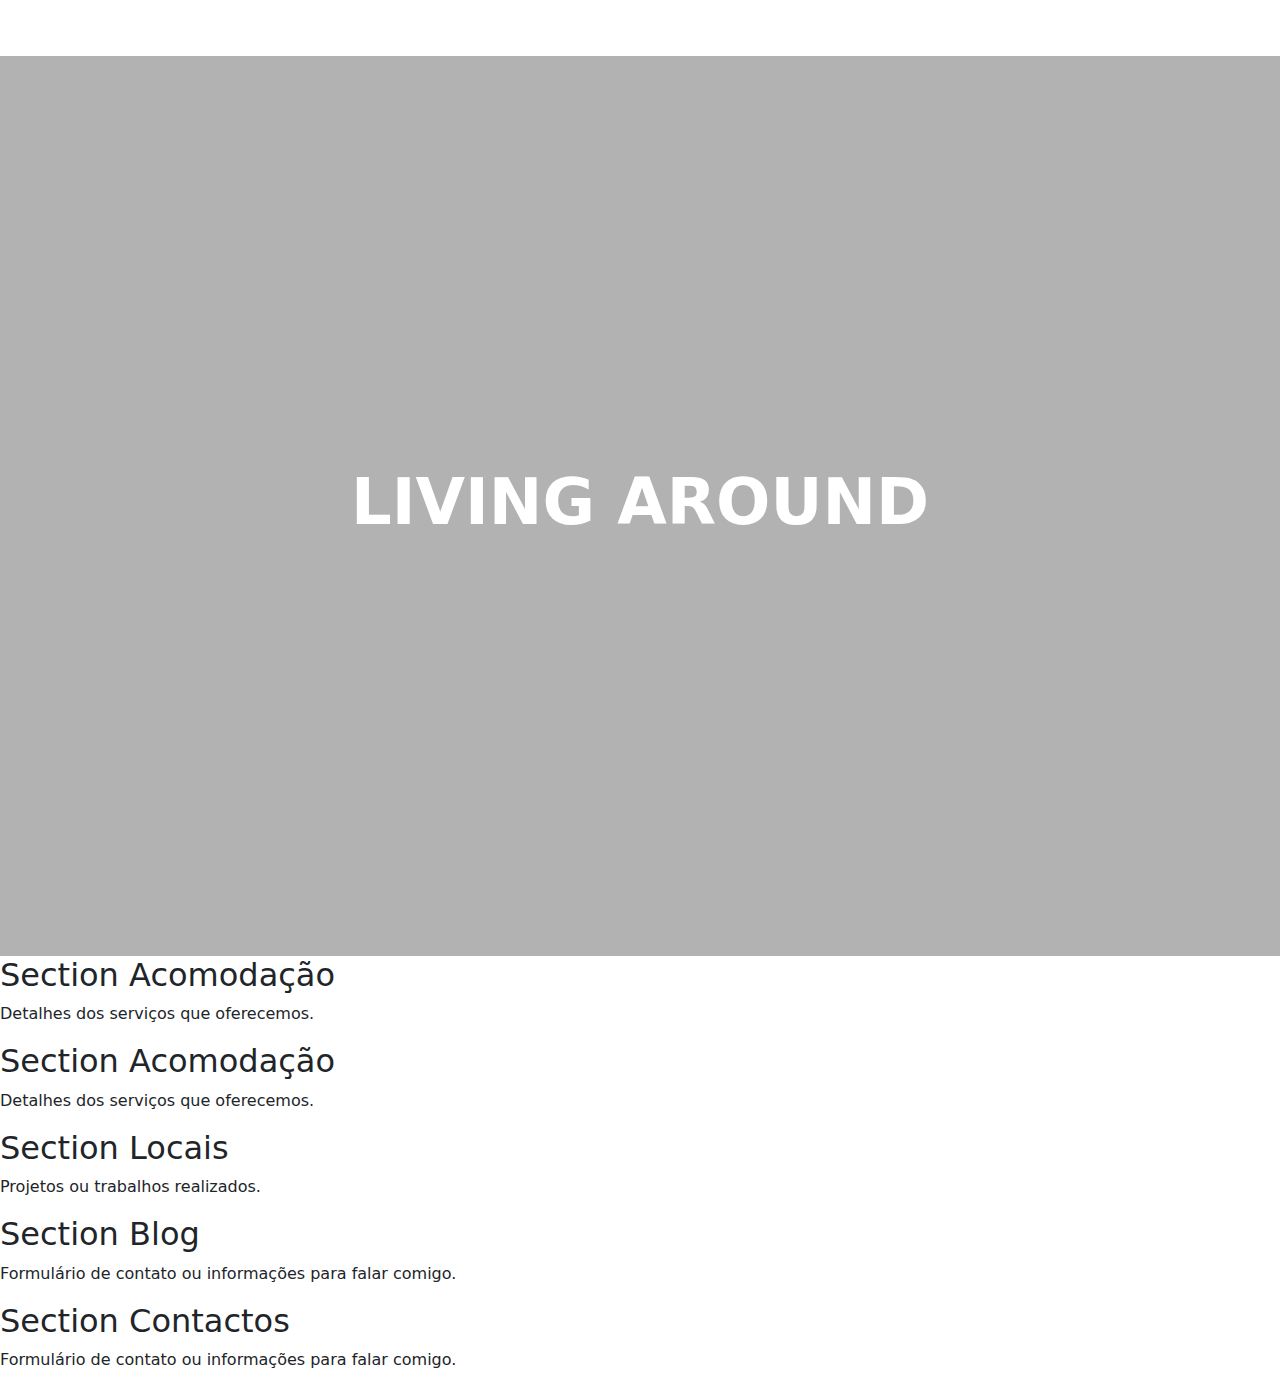
==== teste.html @ 1d88def4 "Projeto do Início" ====
<!DOCTYPE html>
<html lang="en">
<head>
    <meta charset="UTF-8">
    <meta name="viewport" content="width=device-width, initial-scale=1.0">
    <title>Living Around</title>

    <!-- Link Bootstrap -->
    <link href="https://cdn.jsdelivr.net/npm/bootstrap@5.3.0/dist/css/bootstrap.min.css" rel="stylesheet">

    <!-- Link CSS -->
    <link rel="stylesheet" href="teste.css">
    
    <!--Link Tipo de letra: Josefin Slab-->
    <link rel="preconnect" href="https://fonts.googleapis.com">
<link rel="preconnect" href="https://fonts.gstatic.com" crossorigin>
<link href="https://fonts.googleapis.com/css2?family=Josefin+Slab:ital,wght@0,100..700;1,100..700&family=Quicksand:wght@300..700&display=swap" rel="stylesheet">

<!--Link Tipo de Letra: Jura-->
<link rel="preconnect" href="https://fonts.googleapis.com">
<link rel="preconnect" href="https://fonts.gstatic.com" crossorigin>
<link href="https://fonts.googleapis.com/css2?family=Jura:wght@300..700&display=swap" rel="stylesheet">


</head>

<!--INÍCIO DO BODY C/ SCROLLSPY NA NAVBAR -->
<body data-bs-spy="scroll" data-bs-target="#navbarNav" data-bs-offset="70" tabindex="0"> 

<!-- NAVBAR -->
<nav class="navbar navbar-expand-lg navbar-dark bg-transparent"> 
    <div class="container-fluid">
        <a class="navbar-brand" href="#"></a> 
    
    <!-- mobile first - botão navbar em ecrãs pequenos -->
     <button class="navbar-toggler" type="button" data-bs-toggle="collapse" data-bs-target="#navbarNav">
        <span class="navbar-toggler-icon"></span>
    </button>

        <div class="collapse navbar-collapse" id="navbarNav">
            <ul class="navbar-nav ms-auto">
                <li class="nav-item acomodacao">
                    <a class="nav-link" href="#sectionAcomodacao">Acomodação</a>
                  </li>
                  <li class="nav-item locais">
                    <a class="nav-link" href="#sectionLocais">Locais</a>
                  </li>
                  <li class="nav-item blog">
                    <a class="nav-link" href="#sectionBlog">Blog</a>
                  </li>
                  <li class="nav-item contactos">
                    <a class="nav-link" href="#sectionContactos">Contactos</a>
                  </li>              
            </ul>
        </div>
    </div> 
</nav>

<!--SECÇÃO LIVING AROUND-->

<section class="sectionLiving">
    <div class="titulo_living">
        <h1>LIVING AROUND</h1>
    </div>
</section>

<!--SECÇÃO HERO -->
<section id="sectionHero">
    <h2>Section Acomodação</h2>
    <p>Detalhes dos serviços que oferecemos.</p>
</section>

<!--SECÇÃO ACOMODAÇÃO -->
<section id="sectionAcomodacao">
    <h2>Section Acomodação</h2>
    <p>Detalhes dos serviços que oferecemos.</p>
</section>

<!--SECÇÃO LOCAIS-->
<section id="sectionLocais">
    <h2>Section Locais</h2>
    <p>Projetos ou trabalhos realizados.</p>
</section>

<!--SECÇÃO BLOG-->
<section id="sectionBlog">
    <h2>Section Blog</h2>
    <p>Formulário de contato ou informações para falar comigo.</p>
</section>

<!--SECÇÃO CONTACTOS-->
<section id="sectionContactos">
    <h2>Section Contactos</h2>
    <p>Formulário de contato ou informações para falar comigo.</p>
</section>


  <!-- RODAPÉ -->
  <footer>
   
  </footer>









    <!-- Link Bootstrap via JS -->
    <script src="https://cdn.jsdelivr.net/npm/@popperjs/core@2.11.6/dist/umd/popper.min.js" integrity="sha384-oBqDVmMz4fnFO9gyb3R9QJcmwYpHsu23jjZ9zJXX5l0JHe3oD/9f/4z5W/Cp8tKk4" crossorigin="anonymous"></script>
    <script src="https://cdn.jsdelivr.net/npm/bootstrap@5.3.0-alpha1/dist/js/bootstrap.min.js" integrity="sha384-pzjw8f+ua7Kw1TIq0c1zBf8C21hWzR8g2p7Jq8wtlx6XJK4NleLgT89Xyz+Os1Dp" crossorigin="anonymous"></script>

</body>
</html>
---- teste.css ----
/*SECÇÃO LIVING AROUND*/


.sectionLiving {
    display: flex;
    justify-content: center;
    align-items: center;
    height: 100vh;
    background: url('caminho/para/a-imagem.jpg') no-repeat center center;
    background-size: cover;
    position: relative;
  }
  
  .sectionLiving::before {
    content: '';
    position: absolute;
    width: 100%;
    height: 100%;
    background: rgba(0, 0, 0, 0.3);
    z-index: 1;
  }
  
  .titulo_living {
    position: relative;
    z-index: 2;
    text-align: center;
  }
  
  .titulo_living h1 {
    color: white;
    font-size: 4rem;
    font-weight: bold;
  }
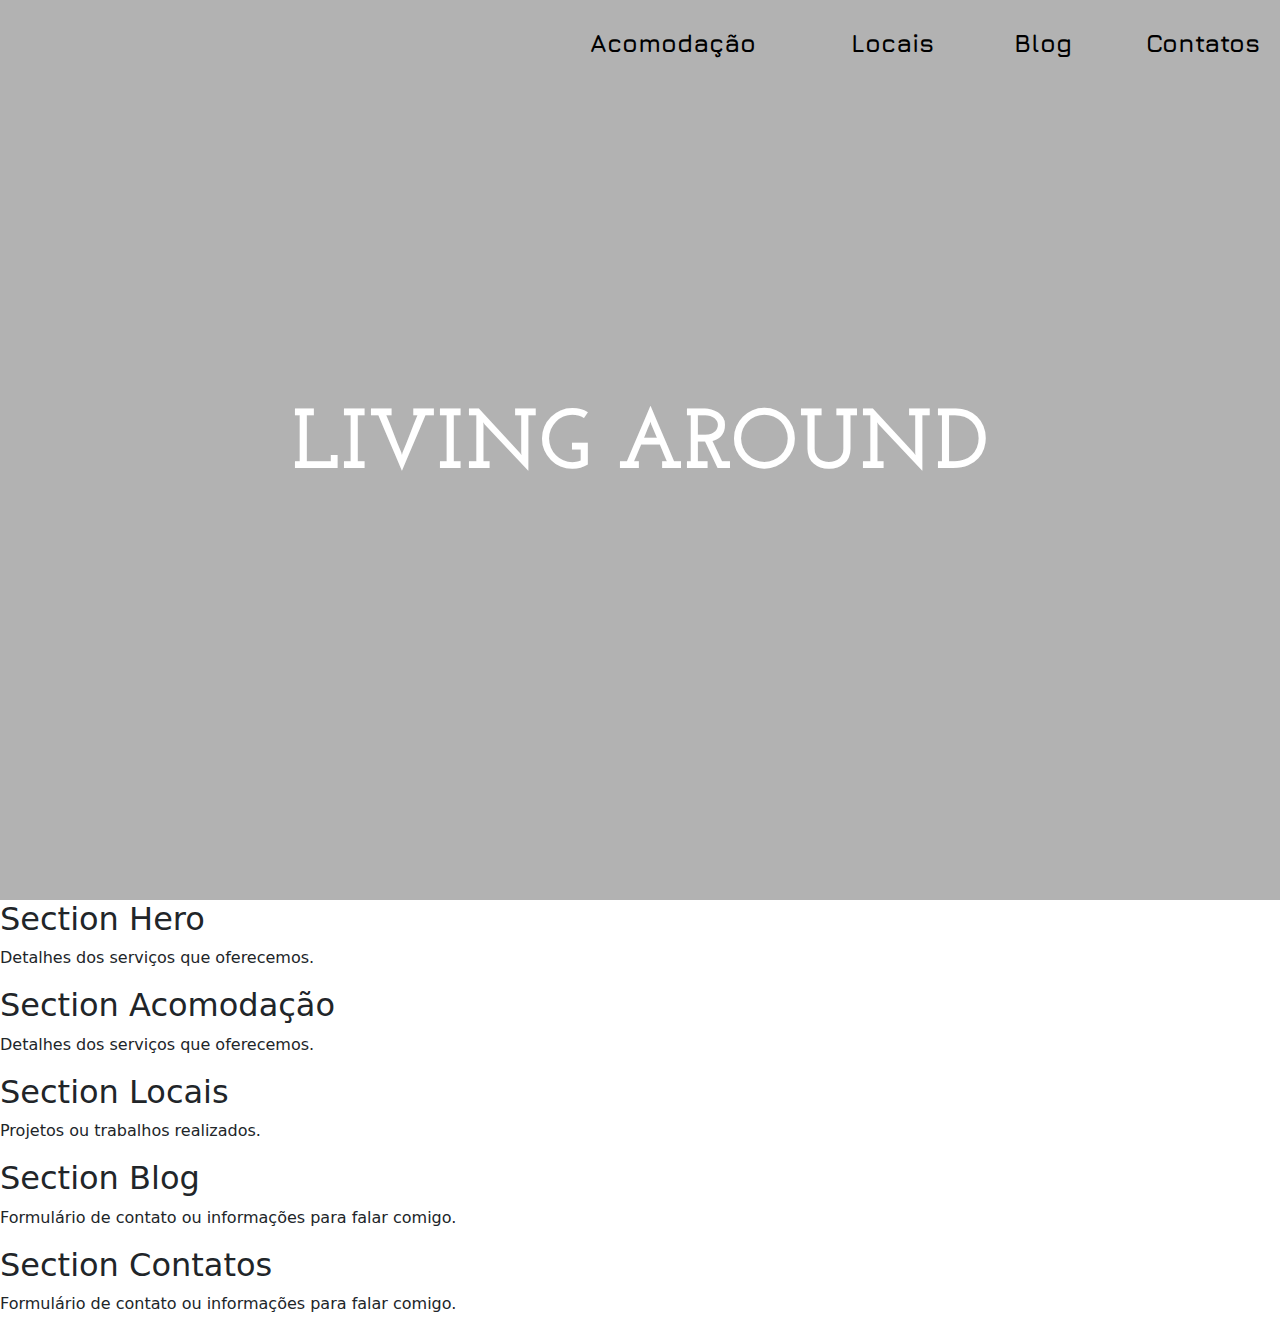
==== commit f17530cd: "atualização 17/4" ====
--- a/teste.html
+++ b/teste.html
@@ -28,7 +28,7 @@
 <body data-bs-spy="scroll" data-bs-target="#navbarNav" data-bs-offset="70" tabindex="0"> 
 
 <!-- NAVBAR -->
-<nav class="navbar navbar-expand-lg navbar-dark bg-transparent"> 
+<nav class="navbar navbar-expand-lg navbar-light bg-transparent"> 
     <div class="container-fluid">
         <a class="navbar-brand" href="#"></a> 
     
@@ -40,17 +40,17 @@
         <div class="collapse navbar-collapse" id="navbarNav">
             <ul class="navbar-nav ms-auto">
                 <li class="nav-item acomodacao">
-                    <a class="nav-link" href="#sectionAcomodacao">Acomodação</a>
-                  </li>
-                  <li class="nav-item locais">
-                    <a class="nav-link" href="#sectionLocais">Locais</a>
-                  </li>
-                  <li class="nav-item blog">
-                    <a class="nav-link" href="#sectionBlog">Blog</a>
-                  </li>
-                  <li class="nav-item contactos">
-                    <a class="nav-link" href="#sectionContactos">Contactos</a>
-                  </li>              
+                    <a class="nav-link espacamento-acomodacao" href="#sectionAcomodacao">Acomodação</a>
+                </li>
+                <li class="nav-item locais">
+                    <a class="nav-link espacamento-locais" href="#sectionLocais">Locais</a>
+                </li>
+                <li class="nav-item blog">
+                    <a class="nav-link espacamento-blog" href="#sectionBlog">Blog</a>
+                </li>
+                <li class="nav-item contatos">
+                    <a class="nav-link espacamento-contatos" href="#sectionContatos">Contatos</a>
+                </li>              
             </ul>
         </div>
     </div> 
@@ -66,7 +66,7 @@
 
 <!--SECÇÃO HERO -->
 <section id="sectionHero">
-    <h2>Section Acomodação</h2>
+    <h2>Section Hero</h2>
     <p>Detalhes dos serviços que oferecemos.</p>
 </section>
 
@@ -88,9 +88,9 @@
     <p>Formulário de contato ou informações para falar comigo.</p>
 </section>
 
-<!--SECÇÃO CONTACTOS-->
-<section id="sectionContactos">
-    <h2>Section Contactos</h2>
+<!--SECÇÃO CONTATOS-->
+<section id="sectionContatos">
+    <h2>Section Contatos</h2>
     <p>Formulário de contato ou informações para falar comigo.</p>
 </section>
 
--- a/teste.css
+++ b/teste.css
@@ -1,33 +1,107 @@
+body, html { /*remover o espaçamento padrão - garantia que o layout começa do zero - margin & padding: 0*/
+    margin: 0;
+    padding: 0;
+  }
+
+  /* NAVBAR */
+  
+  .navbar {
+    padding-top: 20px;              
+    padding-bottom: 20px;           /*espaçamento vertical interno dentro da navbar (acima e abaixo do conteúdo - padding-top & padding-bottom) */
+    position: absolute;             /*Posiciona a navbar de forma absoluta relativamente ao seu elemento pai posicionado */
+    top: 0;                         /*Coloca a navbar encostada ao topo da página */
+    width: 100%;                    /*A navbar ocupa toda a largura do ecrã */
+    z-index: 3;                     /*ordem da sobreposição (stacking) * - a navbar vai aparecer por cima de outros elementos com z-index inferior */
+}
+
+  /* links da Navbar */
+.navbar-nav .nav-link {
+    font-family: "Jura", sans-serif;    /* fonte do texto usada nos links da navbar */
+    font-weight: 700;                   /* espessura da fonte */
+    line-height: 118%;                  /* Espaçamento entre linhas */
+    letter-spacing: 0%;                 /* Espaço horizontal entre cada letra */
+    color: #000 !important;           /* cor preta */
+    font-size: 25px;                    /* tamanho da fonte: 25px */
+}
+
+/* Margens específicas por link */
+
+.espacamento-acomodacao {
+    margin-right: 79px;
+  }
+  
+  .espacamento-locais {
+    margin-right: 64px;
+  }
+  
+  .espacamento-blog {
+    margin-right: 58px;
+  }
+  
+  .espacamento-contatos {
+    margin-right: 0; /* último link não precisa de espaçamento à direita */
+  }
+
+
+
+
+  
 /*SECÇÃO LIVING AROUND*/
 
 
 .sectionLiving {
-    display: flex;
-    justify-content: center;
-    align-items: center;
-    height: 100vh;
-    background: url('caminho/para/a-imagem.jpg') no-repeat center center;
-    background-size: cover;
-    position: relative;
+    display: flex;                        /* Ativa Flexbox para permitir centralização fácil */
+    justify-content: center;             /* Alinha o conteúdo horizontalmente ao centro */
+    align-items: center;                 /* Alinha o conteúdo verticalmente ao centro */
+    height: 100vh;                       /* A altura da secção ocupa 100% da altura da janela (viewport height) */
+    background: url('images/Hero.png') no-repeat center center;
+                                         /* Define a imagem de fundo, sem repetição, e centrada */
+    background-size: cover;              /* Faz com que a imagem cubra toda a secção, adaptando-se ao tamanho */
+    position: relative;                  /* Define a posição como "relativa" para permitir usar o ::before corretamente */
   }
   
   .sectionLiving::before {
-    content: '';
-    position: absolute;
-    width: 100%;
-    height: 100%;
-    background: rgba(0, 0, 0, 0.3);
-    z-index: 1;
+    content: '';                         /* Cria um pseudo-elemento (sem conteúdo visível) */
+    position: absolute;                  /* Permite que o pseudo-elemento fique posicionado dentro da secção */
+    width: 100%;                         /* O pseudo-elemento cobre toda a largura da secção */
+    height: 100%;                        /* E também toda a altura */
+    background: rgba(0, 0, 0, 0.3);      /* Um fundo preto semi-transparente por cima da imagem para dar contraste ao texto */
+    z-index: 1;                          /* Fica atrás do texto (que tem z-index maior) mas acima da imagem de fundo */
   }
   
   .titulo_living {
-    position: relative;
-    z-index: 2;
-    text-align: center;
+    position: relative;                  /* Define posição relativa para garantir que z-index funciona corretamente */
+    z-index: 2;                          /* Este elemento fica acima do pseudo-elemento escurecido (::before) */
+    text-align: center;                  /* Centraliza o texto dentro desta `div` */
   }
   
   .titulo_living h1 {
-    color: white;
-    font-size: 4rem;
-    font-weight: bold;
-  }+    font-family: "Josefin Slab", serif; /* Tipo de letra do título living */
+    color: white;                        /* Cor do texto: branco, para contraste com o fundo escuro */
+    font-size: 85px;                     /* Tamanho da fonte grande para destaque */
+    font-weight: 700;                   /* Grau de negrito */
+    line-height: 100%;                  /* Espaçamento entre linhas */
+    letter-spacing: 0%;                /* Espaço horizontal entre cada letra */
+  }
+
+/* MOBILE */
+
+  @media (max-width: 768px) {
+    .titulo-centralizado h1 {
+      font-size: 2.5rem;             /* MOBILE Reduz o tamanho da fonte em ecrãs com largura até 768px */
+    }
+
+    .navbar-nav .nav-link {
+        font-size: 16px;            /* MOBILE Tamanho da fonte dos Links*/
+      }
+    
+      .espacamento-acomodacao,
+      .espacamento-locais,
+      .espacamento-blog,
+      .espacamento-contatos {       /* MOBILE Adapta o espaçamento dos links na Navbar */
+        margin-right: 10px;
+      }
+
+  }
+
+
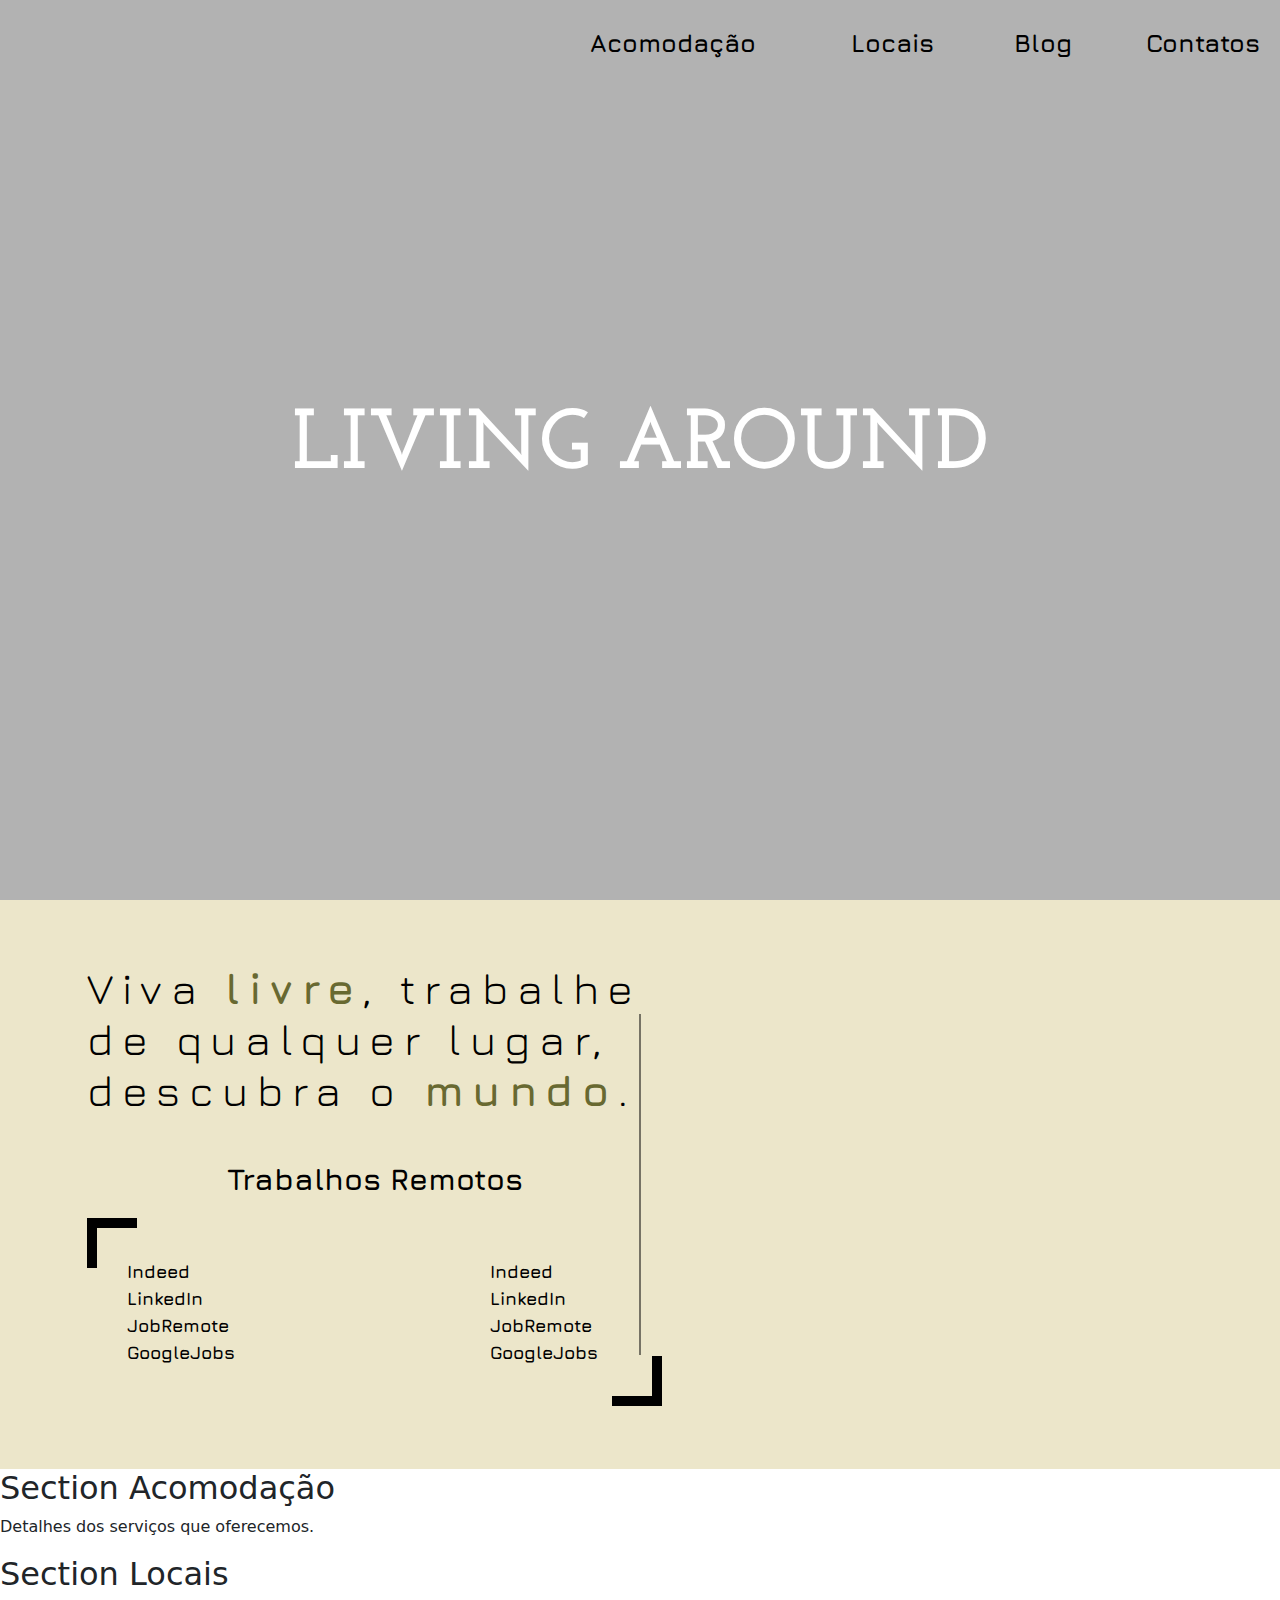
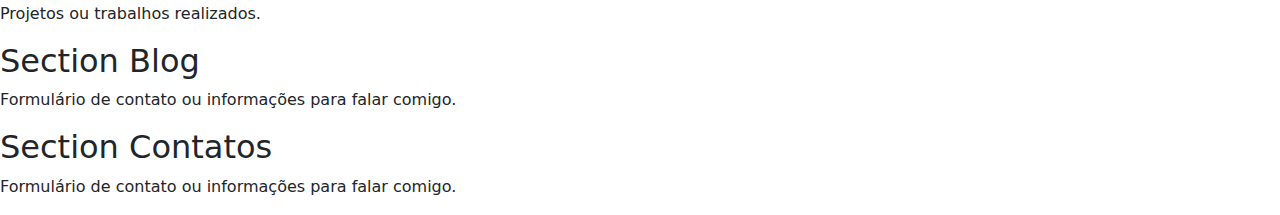
==== commit 0d01ed9b: "ultima atualizaçao" ====
--- a/teste.html
+++ b/teste.html
@@ -65,10 +65,44 @@
 </section>
 
 <!--SECÇÃO HERO -->
-<section id="sectionHero">
-    <h2>Section Hero</h2>
-    <p>Detalhes dos serviços que oferecemos.</p>
+
+
+<section class="sectionHero">
+
+    <div class="EsquerdaHero">
+    <p>
+      Viva <b><span style="color: #686931">livre</span></b>, trabalhe de qualquer lugar, descubra o <b><span style="color: #686931">mundo</span></b>.
+    </p>
+  </div>
+  
+    <div class="DireitaHero">
+      <h2 class="section-title">Trabalhos Remotos</h2>
+      <div class="decorated-lists">
+        <div class="corner top-left"></div>
+        <div class="corner bottom-right"></div>
+        <div class="lists-container">
+          <ul>
+            <li>Indeed</li>
+            <li>LinkedIn</li>
+            <li>JobRemote</li>
+            <li>GoogleJobs</li>
+          </ul>
+          <ul>
+            <li>Indeed</li>
+            <li>LinkedIn</li>
+            <li>JobRemote</li>
+            <li>GoogleJobs</li>
+          </ul>
+        </div>
+      </div>
+    </div>
+
+    <div class="vertical-divider d-none d-lg-block"></div>
+
 </section>
+  
+
+
 
 <!--SECÇÃO ACOMODAÇÃO -->
 <section id="sectionAcomodacao">
--- a/teste.css
+++ b/teste.css
@@ -1,6 +1,13 @@
+/*GERAL*/
 body, html { /*remover o espaçamento padrão - garantia que o layout começa do zero - margin & padding: 0*/
     margin: 0;
     padding: 0;
+    max-width: 100%;
+    overflow-x: hidden;
+  }
+
+  * {
+    box-sizing: border-box;
   }
 
   /* NAVBAR */
@@ -84,9 +91,121 @@
     letter-spacing: 0%;                /* Espaço horizontal entre cada letra */
   }
 
+
+  /*SECÇÃO HERO*/
+
+  .sectionHero {
+    width: 100%;
+    height: 569px;
+    position: relative;
+    background-color: rgba(180, 155, 44, 0.25); 
+
+    display: flex;                  /* Alinha os elementos lado a lado (coluna esquerda e direita) */
+    justify-content: space-between;/* Cria espaço igual entre as colunas esquerda e direita */
+    align-items: center;            /* Alinha o topo das colunas */
+    padding: 60px 87px;            /* Espaço interior: topo/baixo 60px, laterais 87px */
+    flex-wrap: wrap;               /* Permite que as colunas passem para baixo em ecrãs pequenos */
+    gap: 40px;                     /* Espaço entre colunas em layouts menores */
+    box-sizing: border-box;
+}
+  
+
+/* Coluna Esquerda - Texto de destaque */
+.EsquerdaHero {
+  width: 575px;                  /* Largura exata conforme design */
+  height: 152px;                 /* Altura exata conforme design */
+}
+
+.EsquerdaHero p {
+  font-family: 'Jura', sans-serif; /* Fonte elegante */
+  font-weight: 400;             /* Espessura normal da fonte */
+  font-size: 43px;              /* Tamanho grande do texto */
+  line-height: 118%;            /* Espaçamento entre linhas */
+  letter-spacing: 0.2em;        /* Espaço entre letras (20%) */
+  color: #000;                  /* Cor preta */
+  margin: 0;                    /* Remove margem padrão */
+}
+
+/* Coluna Direita */
+.DireitaHero {
+  width: 575px;                 /* Mesma largura que a coluna esquerda, ajustável */
+}
+
+/* Título da secção */
+.section-title {
+  font-family: 'Jura', sans-serif;
+  font-weight: 700;             /* Negrito */
+  font-size: 30px;
+  line-height: 118%;
+  color: #000;
+  margin-bottom: 20px;          /* Espaço abaixo do título */ 
+  text-align: center;
+}
+
+/* Área das listas com cantos decorativos */
+.decorated-lists {
+  position: relative;           /* Para posicionar os cantos absolutos dentro deste bloco */
+  padding: 40px;
+}
+
+/* Cantos decorativos */
+.corner {
+  width: 50px;
+  height: 50px;
+  position: absolute;
+  border: 10px solid #000;
+}
+
+/* Cantos específicos */
+.top-left {
+  top: 0;
+  left: 0;
+  border-right: none;
+  border-bottom: none;
+}
+
+.bottom-right {
+  bottom: 0;
+  right: 0;
+  border-left: none;
+  border-top: none;
+}
+
+/* Container das duas listas lado a lado */
+.lists-container {
+  display: flex;
+  justify-content: space-between;
+  gap: 40px;
+}
+
+/* Estilo das listas */
+.lists-container ul {
+  list-style: none;
+  padding: 0;
+  margin: 0;
+  font-family: 'Jura', sans-serif;
+  font-size: 18px;
+  color: #000;
+  width: 132px;                 /* Conforme o layout */
+  height: auto;                 /* Altura automática */
+  font-weight: 700;
+}
+
+/* linha vertical que divide a secção Hero ao meio */
+.vertical-divider {
+  position: absolute;
+  top: 20%;
+  bottom: 20%;
+  left: 50%;
+  width: 1px;
+  background-color: black;
+  transform: translateX(-50%);
+  z-index: 1;
+}
+
 /* MOBILE */
 
-  @media (max-width: 768px) {
+@media (max-width: 768px) {
     .titulo-centralizado h1 {
       font-size: 2.5rem;             /* MOBILE Reduz o tamanho da fonte em ecrãs com largura até 768px */
     }
@@ -102,6 +221,60 @@
         margin-right: 10px;
       }
 
-  }
-
-
+      .sectionHero {
+        height: auto; /* Deixa a altura adaptar-se ao conteúdo */
+        margin-top: 0; /* Ajusta o espaçamento se necessário */
+        padding: 1rem; /* Adiciona algum espaço interno para melhor leitura */
+
+        flex-direction: column;              /* Empilha os elementos verticalmente */
+        height: auto;                        /* Permite que a altura cresça conforme o conteúdo */
+        padding: 40px 20px;                  /* Reduz padding lateral em ecrãs pequenos */
+        gap: 30px;                           /* Espaço entre colunas empilhadas */
+        align-items: center;
+      }
+
+      .EsquerdaHero, 
+      .DireitaHero {
+        width: 100%;           /* Largura 100% para ocupar toda a largura disponível */
+        max-width: 100%;       /* Impede que ultrapasse a largura */
+        box-sizing: border-box;/* Garante que padding não aumente a largura */
+  }
+
+      .EsquerdaHero p {
+        font-size: 28px;                     /* Tamanho da fonte mais adequado para mobile */
+        line-height: 130%;                  
+        letter-spacing: 10%;                
+        width: 100%;                         /* Ocupa toda a largura disponível */
+        max-width: 100%;
+        text-align: center;                 /* Centraliza o texto */
+        word-wrap: break-word;
+      }
+    
+      .DireitaHero {
+        text-align: center;                 /* Centraliza título e listas */
+      }
+    
+      .section-title {
+        font-size: 24px;
+      }
+    
+      .lists-container {
+        flex-direction: column;             /* Listas ficam uma por cima da outra */
+        align-items: center;                /* Centraliza listas */
+        gap: 20px;
+      }
+    
+      .lists-container ul {
+        margin: 0 auto;                     /* Centraliza as listas */
+      }
+    
+      .corner {
+        display: none;                      /* Oculta cantos decorativos no mobile (opcional) */
+      }
+    }
+
+    
+      
+    
+
+
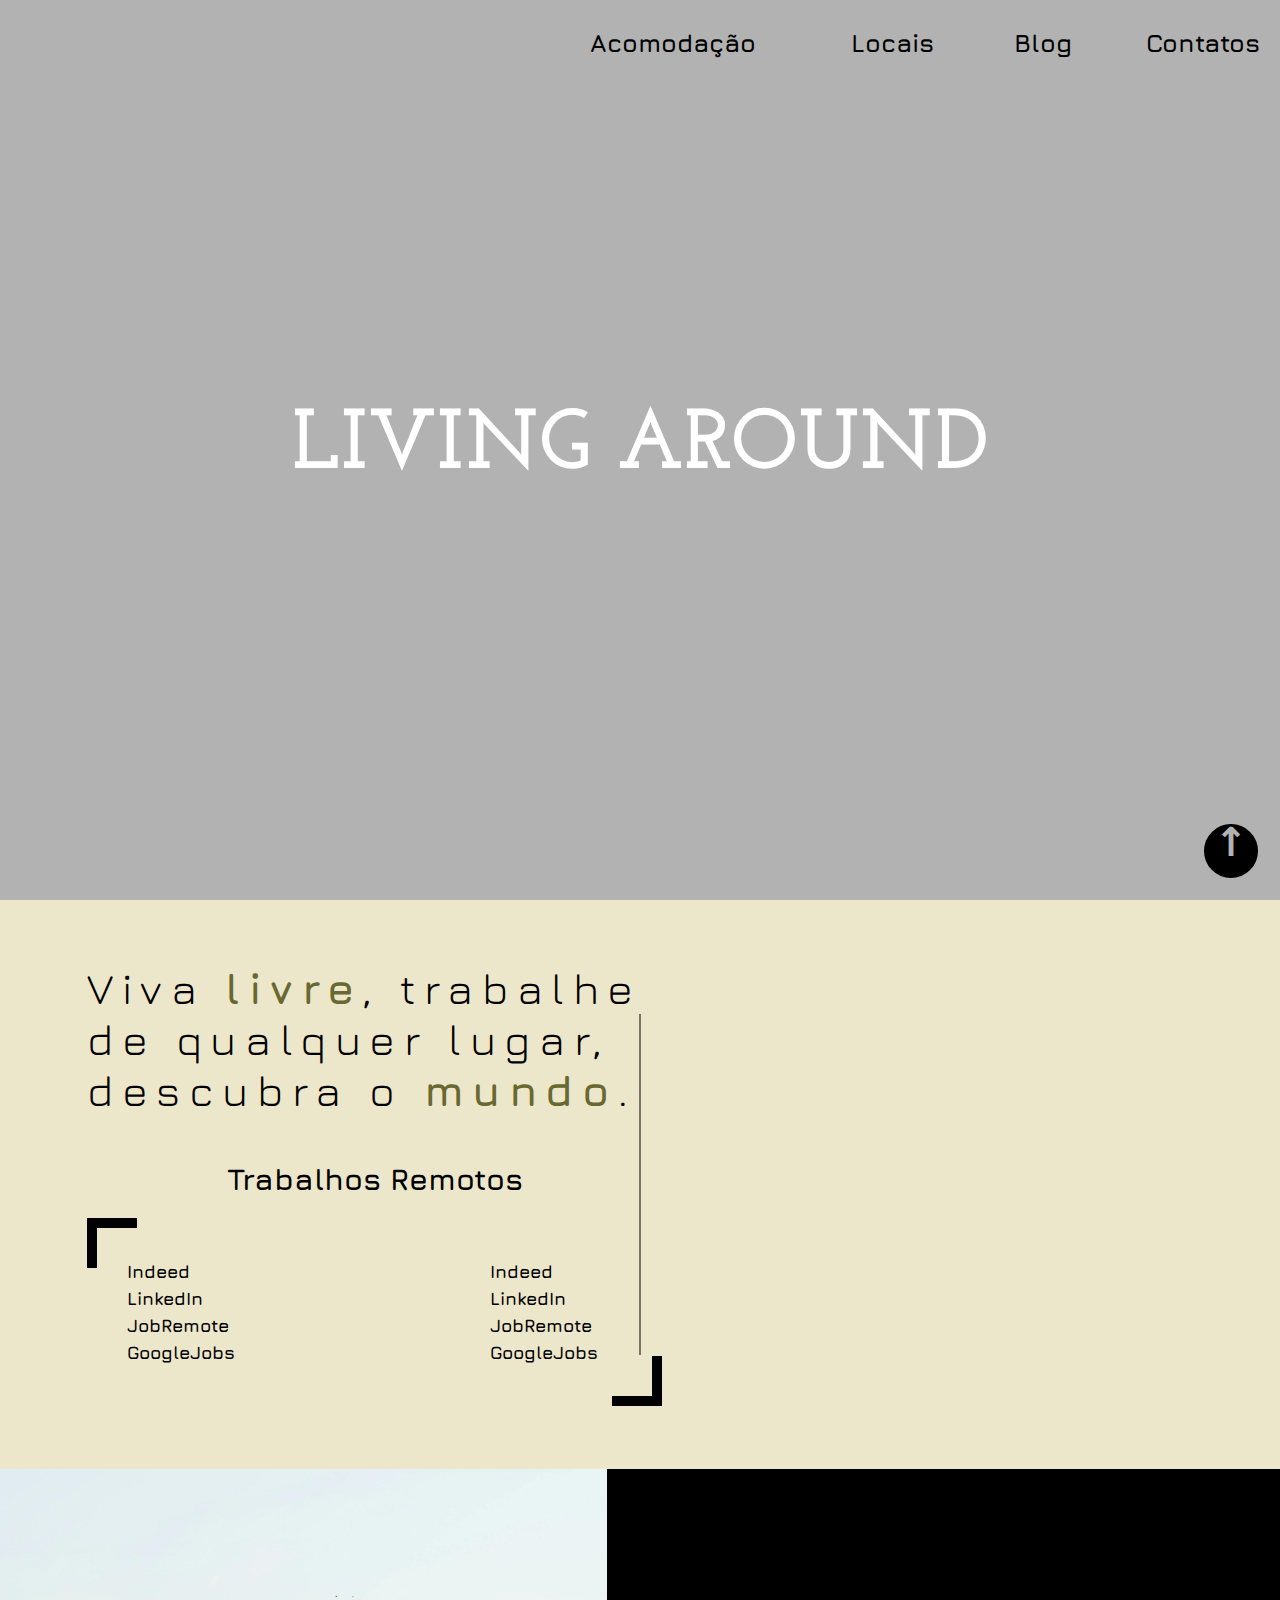
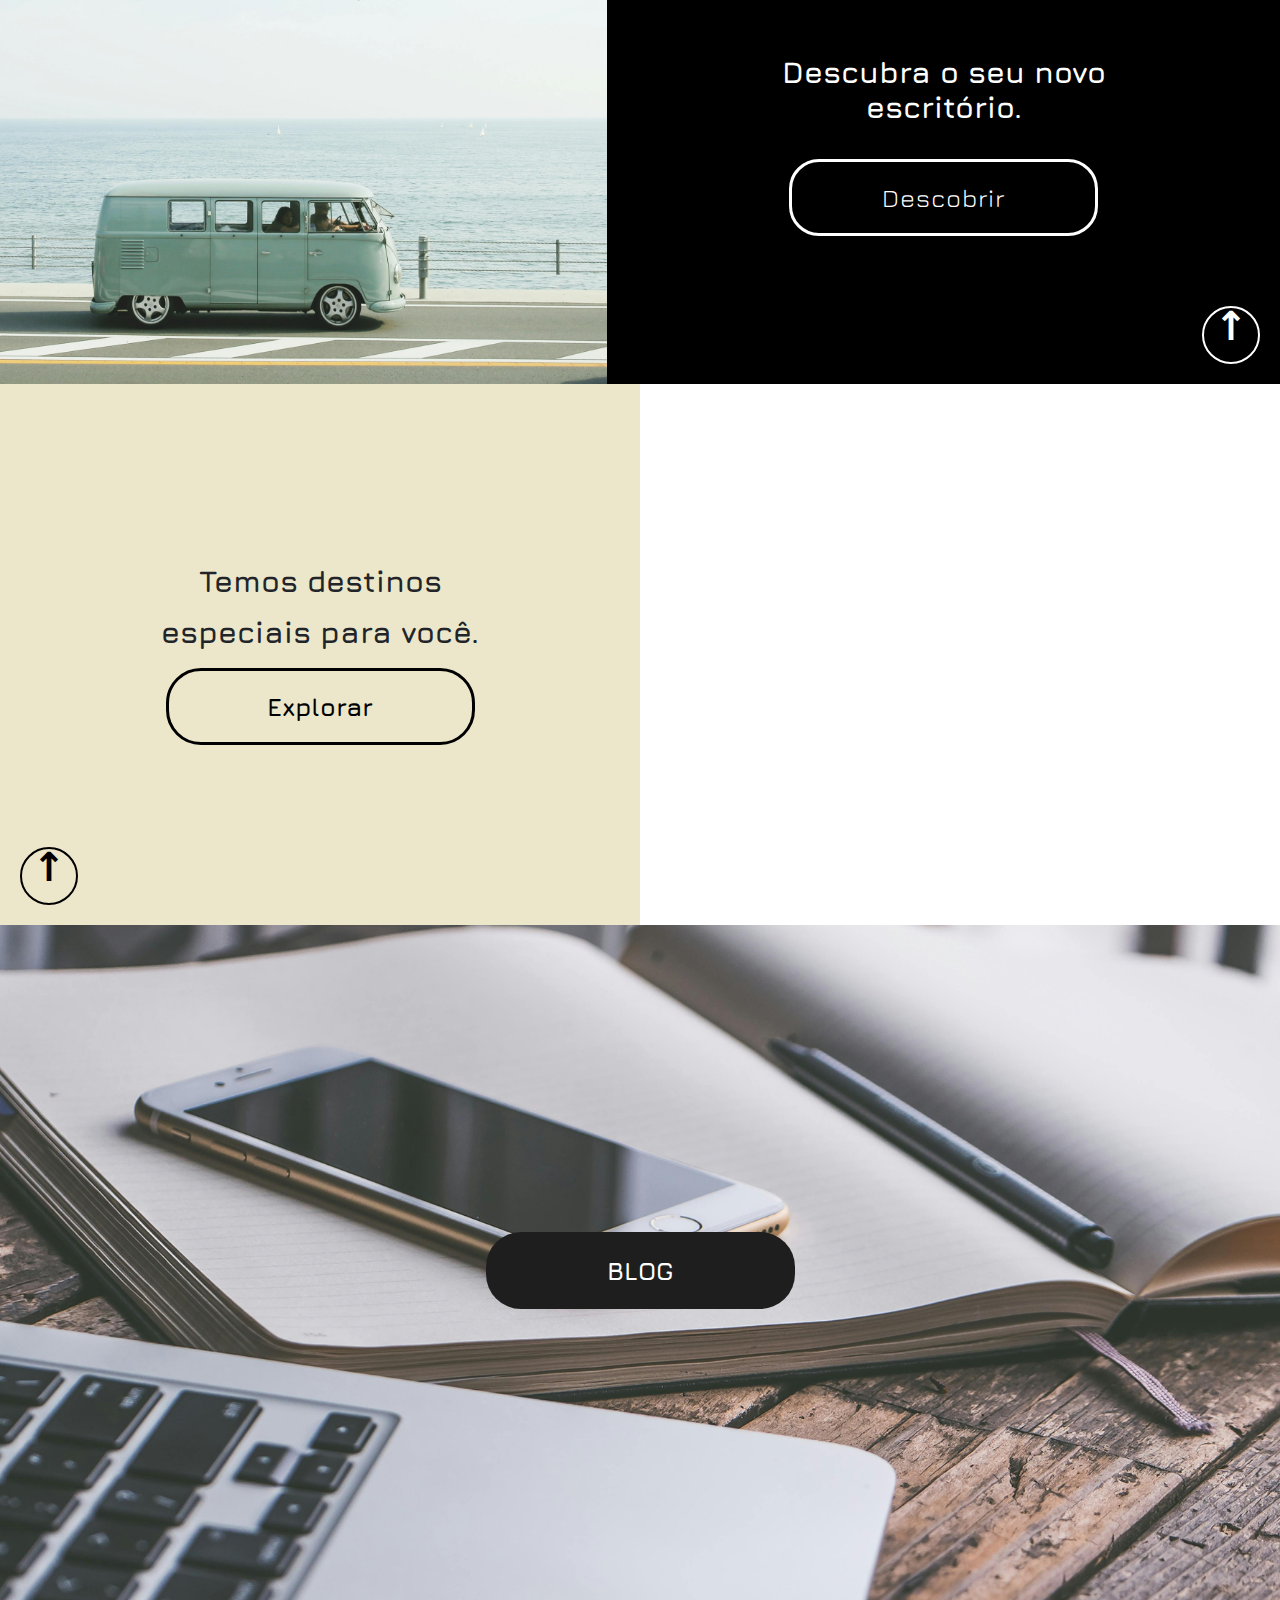
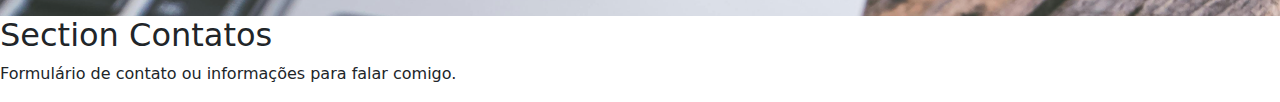
==== commit c342a1a2: "atualizaçoes" ====
--- a/teste.html
+++ b/teste.html
@@ -23,6 +23,8 @@
 
 
 </head>
+
+<div id="inicio"></div>
 
 <!--INÍCIO DO BODY C/ SCROLLSPY NA NAVBAR -->
 <body data-bs-spy="scroll" data-bs-target="#navbarNav" data-bs-offset="70" tabindex="0"> 
@@ -70,9 +72,7 @@
 <section class="sectionHero">
 
     <div class="EsquerdaHero">
-    <p>
-      Viva <b><span style="color: #686931">livre</span></b>, trabalhe de qualquer lugar, descubra o <b><span style="color: #686931">mundo</span></b>.
-    </p>
+    <p>      Viva <b><span style="color: #686931">livre</span></b>, trabalhe de qualquer lugar, descubra o <b><span style="color: #686931">mundo</span></b>. </p>
   </div>
   
     <div class="DireitaHero">
@@ -102,24 +102,44 @@
 </section>
   
 
+<!--SECÇÃO ACOMODAÇÃO -->
+
+<section class="sectionAcomodacao">
+    <div class="EsquerdaAcomodacao"></div>
+    <div class="DireitaAcomodacao">
+      <h2 class="texto-descobrir">Descubra o seu novo escritório.</h2>
+      &nbsp;
+      <a href="#sectionDestino" class="btn-descobrir">Descobrir</a> <!--botão descobrir-->
+      <a href="#inicio" class="top-link" aria-label="Voltar ao topo">
+        ↑
+      </a>
+    </div>
+</section>
 
 
-<!--SECÇÃO ACOMODAÇÃO -->
-<section id="sectionAcomodacao">
-    <h2>Section Acomodação</h2>
-    <p>Detalhes dos serviços que oferecemos.</p>
-</section>
+<!--SECÇÃO LOCAIS-->
 
-<!--SECÇÃO LOCAIS-->
-<section id="sectionLocais">
-    <h2>Section Locais</h2>
-    <p>Projetos ou trabalhos realizados.</p>
-</section>
+<section class="sectionLocais">
+    <div class="EsquerdaLocais">
+      <h2 class="texto-destinos">Temos destinos<p></p>especiais para você.</h2>
+      &nbsp;
+      <a href="#sectionExplorar" class="btn-explorar">Explorar</a>
+      <a href="#inicio" class="top-link" aria-label="Voltar ao topo">
+        ↑
+    </a>
+    </div>
+    <div class="DireitaLocais"></div>
+  </section>
+
+
+
 
 <!--SECÇÃO BLOG-->
-<section id="sectionBlog">
-    <h2>Section Blog</h2>
-    <p>Formulário de contato ou informações para falar comigo.</p>
+<section class="sectionBlog">
+    <a href="#sectionExplorar" class="btn-blog">BLOG</a>
+    <a href="#inicio" class="top-link" aria-label="Voltar ao topo">
+      ↑
+  </a>
 </section>
 
 <!--SECÇÃO CONTATOS-->
--- a/teste.css
+++ b/teste.css
@@ -1,16 +1,19 @@
-/*GERAL*/
-body, html { /*remover o espaçamento padrão - garantia que o layout começa do zero - margin & padding: 0*/
+
+/* !!! GERAL !!! */
+
+body, html { /*remove o espaçamento padrão - garantia que o layout começa do zero - margin & padding: 0*/
     margin: 0;
     padding: 0;
     max-width: 100%;
     overflow-x: hidden;
+    box-sizing: border-box;
   }
 
   * {
     box-sizing: border-box;
   }
 
-  /* NAVBAR */
+  /* !!! NAVBAR !!! */
   
   .navbar {
     padding-top: 20px;              
@@ -50,10 +53,8 @@
   }
 
 
-
-
-  
-/*SECÇÃO LIVING AROUND*/
+  
+/* !!! SECÇÃO LIVING AROUND !!! */
 
 
 .sectionLiving {
@@ -92,7 +93,8 @@
   }
 
 
-  /*SECÇÃO HERO*/
+  /* !!! SECÇÃO HERO !!! */
+
 
   .sectionHero {
     width: 100%;
@@ -131,7 +133,7 @@
   width: 575px;                 /* Mesma largura que a coluna esquerda, ajustável */
 }
 
-/* Título da secção */
+/* Título Trabalhos Remotos */
 .section-title {
   font-family: 'Jura', sans-serif;
   font-weight: 700;             /* Negrito */
@@ -203,7 +205,217 @@
   z-index: 1;
 }
 
-/* MOBILE */
+/* !!! SECÇÃO ACOMODAÇÃO !!! */
+
+.sectionAcomodacao {
+  width: 100%;
+  height: 515px;
+  display: flex;
+  align-items: center;
+  position: relative;
+  box-sizing: border-box;
+}
+
+/* Coluna Esquerda c/ imagem */
+
+.EsquerdaAcomodacao {
+  width: 607px;
+  height: 515px;
+  background-image: url('images/pexels-gya-den-768256-2303781-2.png');
+  background-size: cover;
+  background-position: center;
+}
+
+/* Coluna direita c/ texto & botão descobrir*/
+
+.DireitaAcomodacao {
+  flex: 1; /* ocupa o restante espaço da secção */
+  height: 515px;
+  background-color: black;
+  color: white;
+  padding: 60px;
+  display: flex;
+  flex-direction: column;
+  align-items: center;
+  justify-content: flex-start;
+  padding: 186px 60px 60px 60px; /* top, right, bottom, left */
+  position: relative;
+}
+
+.texto-descobrir {
+  width: 360px;
+  height: 72px;
+  font-family: "Jura", sans-serif;
+  font-weight: 700;
+  font-size: 30px;
+  line-height: 118%;
+  text-align: center;
+  color: white;
+  letter-spacing: 0%;
+}
+
+.btn-descobrir {
+  display: flex;
+  width: 309px;
+  height: 77px;
+  top: 297px;
+  left: 270px;
+  border: 3px solid white;
+  border-radius: 30px;
+  color: white;
+  background-color: transparent;
+  text-decoration: none;
+  font-family: 'Jura', sans-serif; /* ou outra da tua preferência */
+  font-size: 25px;
+  letter-spacing: 1px;
+  align-items: center;
+  justify-content: center;
+}
+
+
+
+/* !!! SECÇÃO LOCAIS !!! */
+
+.sectionLocais {
+  display: flex;
+  height: 541px; 
+  width: 100%;
+}
+
+/* Coluna Esquerda c/ texto & botão explorar */
+.EsquerdaLocais {
+  flex: 1;
+  display: flex;
+  flex-direction: column;
+  justify-content: center;
+  align-items: center;
+  padding: 40px;
+  background-color: rgba(180, 155, 44, 0.25); 
+  text-align: center;
+  position: relative;
+}
+
+.texto-destinos {
+  width: 360px;
+  height: 72px;
+  font-family: 'Jura', sans-serif;
+  font-size: 30px;
+  font-weight: 700;
+  line-height: 118%;
+  letter-spacing: 0%;
+}
+
+.btn-explorar {
+  display: flex;
+  width: 309px;
+  height: 77px;
+  top: 303px;
+  left: 205px;
+  background-color: transparent;
+  color: black;
+  text-decoration: none;
+  font-weight: 700;
+  border: 3px solid black;
+  border-radius: 35px;
+  font-family: 'Jura', sans-serif;
+  font-size: 25px;
+  letter-spacing: 0px;
+  align-items: center;
+  justify-content: center;
+}
+
+
+
+
+.top-link {
+  margin-top: 20px;
+  font-size: 24px;
+  text-decoration: none;
+  color: black;
+}
+
+/* Coluna Direita c/ Imagem */
+.DireitaLocais {
+  flex: 1;
+  background-image: url('images/pexels-thatguycraig000-1546898-2.png'); /* coloca aqui o caminho da tua imagem */
+  background-size: cover;
+  background-position: center;
+  padding: 40px;
+}
+
+/* Icon Voltar ao Topo*/
+.sectionLocais .top-link {
+  right: auto;    /* Cancela o right padrão */
+  left: 20px;     /* Define margem a partir da esquerda */
+  bottom: 20px;   /* Mantém 20px do fundo */
+  background-color: transparent !important;
+  border: 2px solid black !important;
+  color: black !important;
+}
+
+
+/* Dentro de cada secção - VERIFICAR NO FINAL TODAS AS SECÇÕES COM ESTA SETA SE TÊM position: relative */
+.top-link {
+  position: absolute;
+  bottom: 20px;
+  right: 20px;
+  background-color: black;
+  color: white;
+  border: 2px solid white;
+  border-radius: 50%;
+  width: 58px;
+  height: 58px;
+  text-align: center;
+  line-height: 36px;
+  text-decoration: none;
+  font-size: 40px;
+  font-weight: bold;
+  transition: background-color 0.3s ease, transform 0.3s ease;
+}
+
+
+
+/* SECÇÃO BLOG */
+
+.sectionBlog {
+  width: 100%;
+  height: 690.5130615234375px;
+  top: 2441.49px;
+  background-image: url('images/pexels-thepaintedsquare-583848.png'); /* coloca aqui o caminho da tua imagem */
+  background-size: cover;
+  background-position: center;
+  align-items: center;
+  justify-content: center;
+  display: flex;
+}
+
+.btn-blog {
+  display: flex;
+  width: 309px;
+  height: 77px;
+  top: 2748px;
+  left: 565px;
+  background-color: #1E1E1E;
+  color: white;
+  text-decoration: none;
+  font-weight: 700;
+  border-radius: 35px;
+  font-family: 'Jura', sans-serif;
+  font-size: 25px;
+  letter-spacing: 0px;
+  text-align: center;
+  align-items: center;
+  justify-content: center;
+}
+
+
+/* !!! RESPONSIVIDADE MOBILE !!! */
+
+
+
+/*MOBILE - SECÇÃO LIVING + NAVBAR*/
+
+
 
 @media (max-width: 768px) {
     .titulo-centralizado h1 {
@@ -220,6 +432,10 @@
       .espacamento-contatos {       /* MOBILE Adapta o espaçamento dos links na Navbar */
         margin-right: 10px;
       }
+
+
+/*MOBILE - SECÇÃO HERO*/
+
 
       .sectionHero {
         height: auto; /* Deixa a altura adaptar-se ao conteúdo */
@@ -271,10 +487,98 @@
       .corner {
         display: none;                      /* Oculta cantos decorativos no mobile (opcional) */
       }
-    }
-
-    
-      
-    
-
-
+
+
+/* MOBILE - SECCÇÃO ACOMODAÇÃO */
+
+    
+      .sectionAcomodacao {
+        flex-direction: column;
+        height: auto;
+        padding: 0;
+        margin: 0;
+        box-sizing: border-box;
+      }
+    
+        /* Coluna esq - IMAGEM - A imagem fica apenas responsiva em alguns tamanhos mobile mas não todos*/
+      .EsquerdaAcomodacao {
+        width: 100% !important;
+        max-width: 100% !important;
+        height: 300px;
+        background-size: cover;
+        background-position: center;
+        box-sizing: border-box;
+      }
+    
+        /*Coluna drt - TEXTO + BOTÃO */
+      .DireitaAcomodacao {
+        width: 100%;
+        max-width: 100%;
+        height: auto;
+        padding: 40px 20px;
+        box-sizing: border-box;
+        justify-content: center;
+      }
+    
+      .texto-descobrir {
+        width: 100%;
+        font-size: 24px;
+        text-align: center;
+      }
+    
+      .btn-descobrir {
+        margin-top: 20px;
+        font-size: 16px;
+        padding: 10px 20px;
+      }
+
+
+
+/* MOBILE - SECÇÃO LOCAIS*/
+
+
+      .sectionLocais {
+        flex-direction: column;
+        height: auto;         /* altura se ajusta ao conteúdo */
+        margin: 0;
+        padding: 0;
+      }
+    
+      /* Coluna esquerda - TEXTO + BOTÃO */
+      .EsquerdaLocais {
+        width: 100%;
+        padding: 20px 16px;   /* reduz o padding lateral */
+      }
+    
+      .texto-destinos {
+        font-size: 24px;      /* texto um pouco menor para mobile */
+        margin-bottom: 16px;  /* espaçamento embaixo do título */
+      }
+    
+      .btn-explorar {
+        padding: 8px 20px;
+        font-size: 18px;
+      }
+    
+        /* Coluna direita - IMAGEM */
+        .DireitaLocais {
+          width: 100%;
+          height: 200px;        /* define uma altura razoável para mobile */
+          padding: 0;
+          background-size: cover;
+          background-position: center;
+          margin-top: 16px;     /* espaço entre texto e imagem */
+        }
+
+      /* Botão voltar ao topo */
+      .sectionLocais .top-link {
+        bottom: 16px;         /* mais próximo do fundo */
+        left: 16px;           /* mantém no canto inferior esquerdo */
+        width: 48px;
+        height: 48px;
+        font-size: 32px;
+        line-height: 32px;
+        margin-top: 0; 
+      }
+
+    }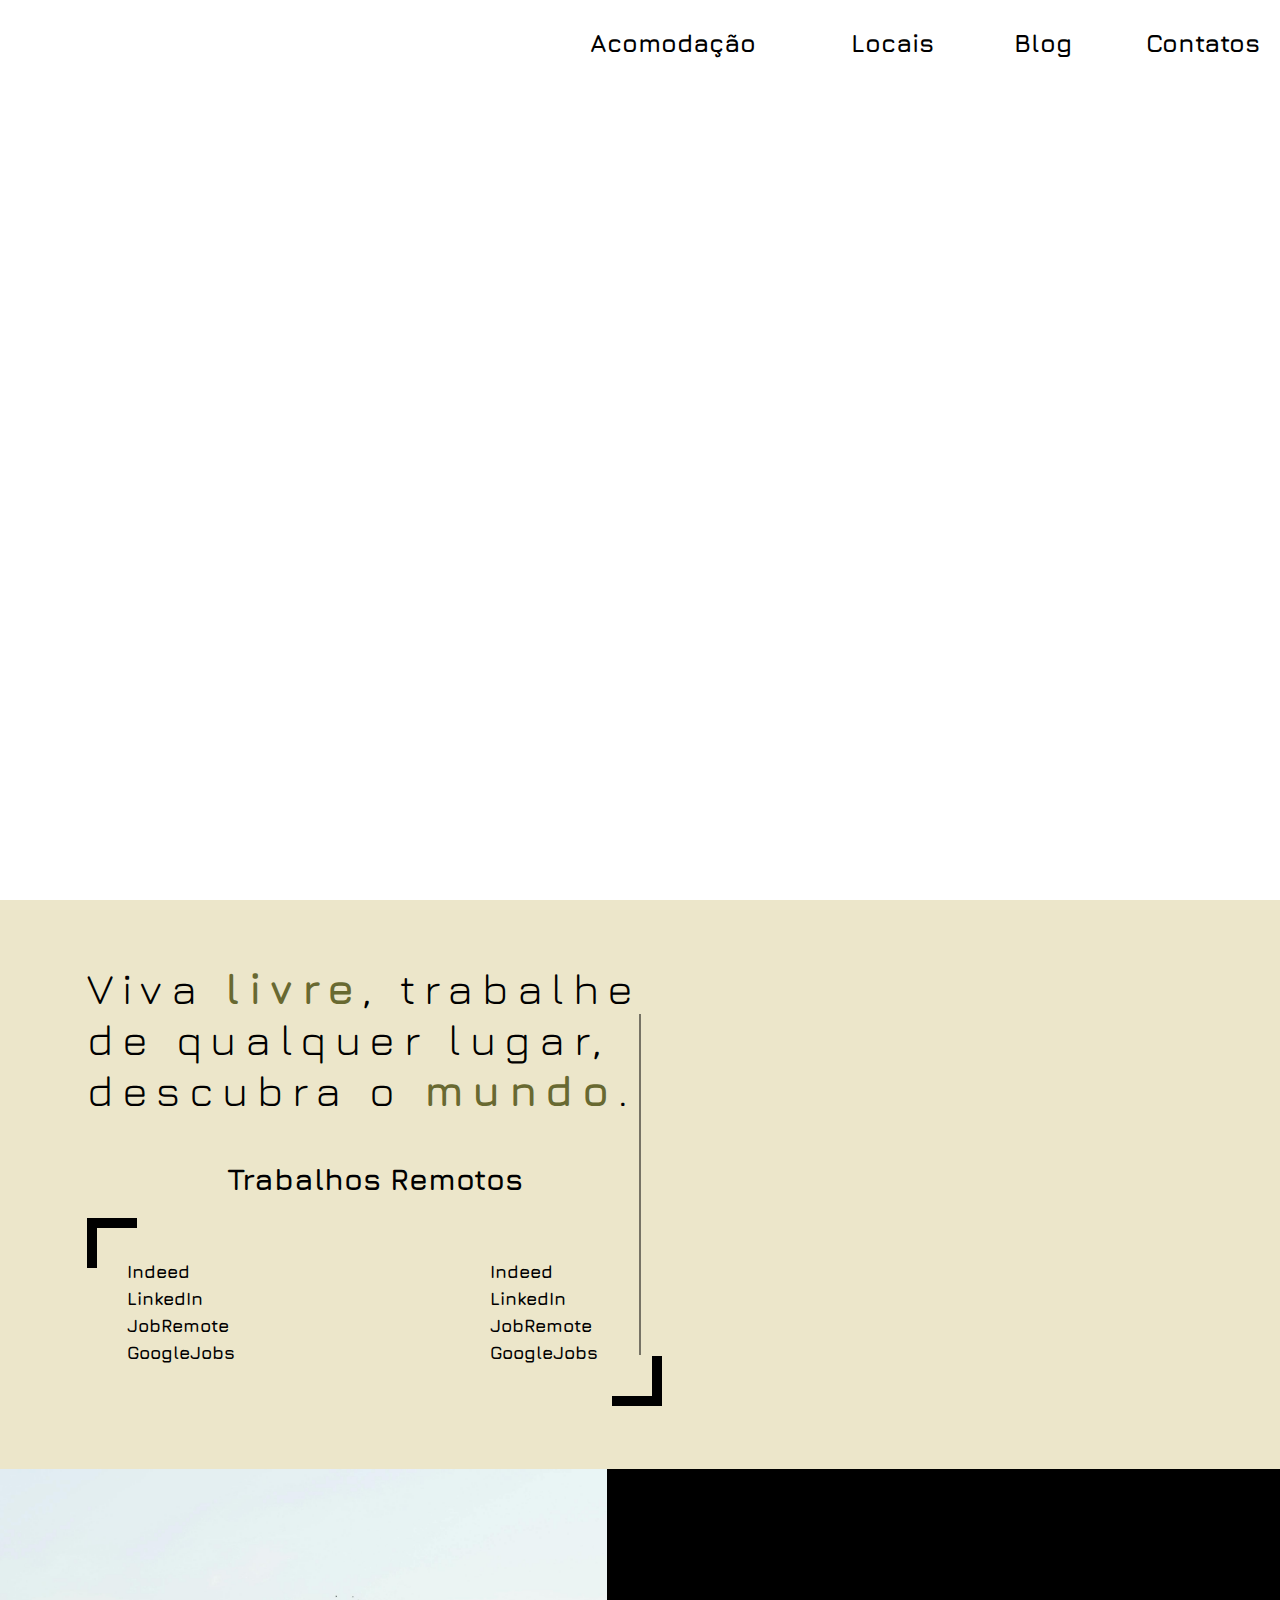
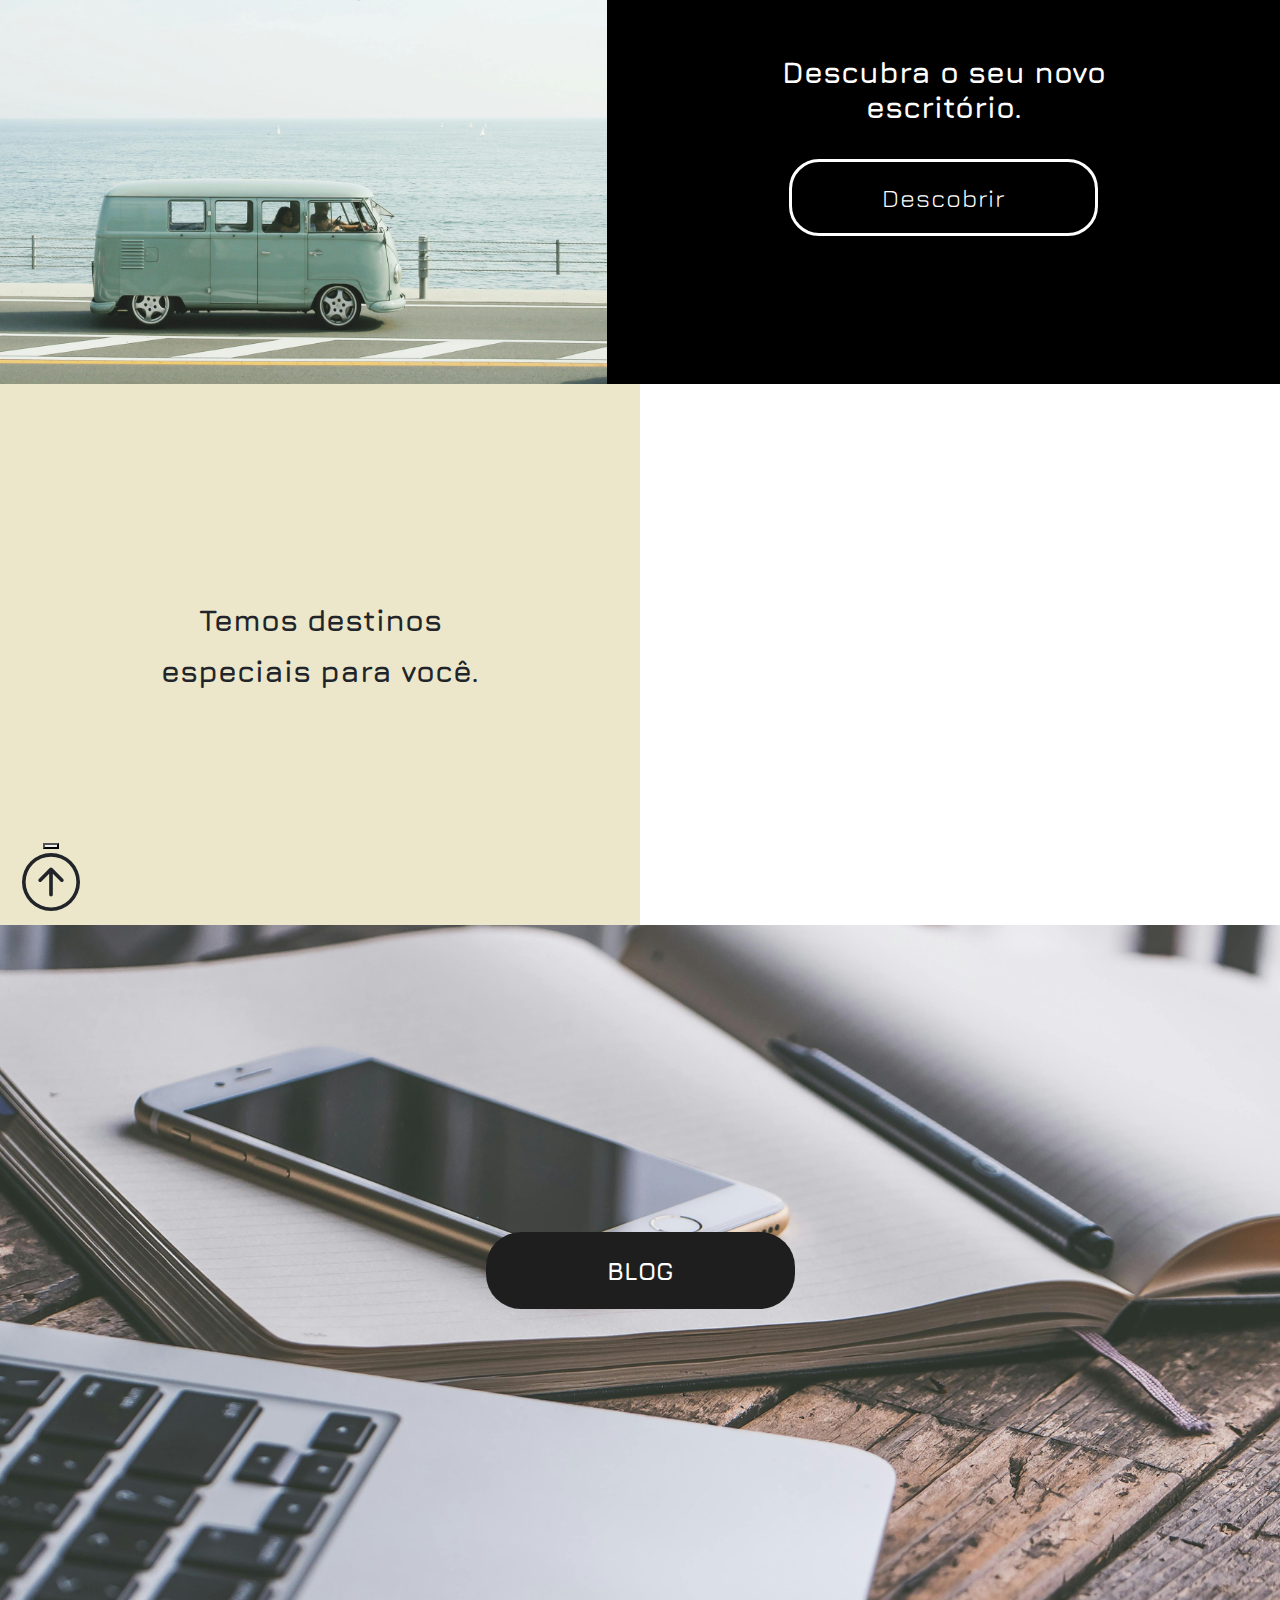
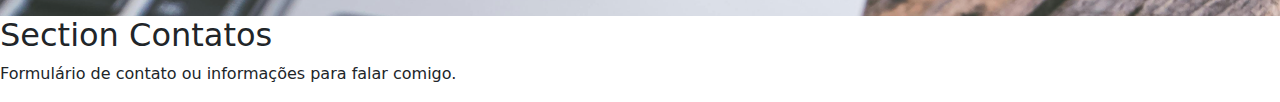
==== commit 7929b5f2: "nova atualizaçao" ====
--- a/teste.html
+++ b/teste.html
@@ -24,11 +24,12 @@
 
 </head>
 
-<div id="inicio"></div>
+
 
 <!--INÍCIO DO BODY C/ SCROLLSPY NA NAVBAR -->
 <body data-bs-spy="scroll" data-bs-target="#navbarNav" data-bs-offset="70" tabindex="0"> 
-
+  <div id="inicio"></div>
+  
 <!-- NAVBAR -->
 <nav class="navbar navbar-expand-lg navbar-light bg-transparent"> 
     <div class="container-fluid">
@@ -66,10 +67,13 @@
     </div>
 </section>
 
+
+<!--Adicionei ID a cada secção relacionado com o ScrollSpy e classes para estilizar no CSS -->
+
 <!--SECÇÃO HERO -->
 
 
-<section class="sectionHero">
+<section id="sectionHero" class="sectionHero">
 
     <div class="EsquerdaHero">
     <p>      Viva <b><span style="color: #686931">livre</span></b>, trabalhe de qualquer lugar, descubra o <b><span style="color: #686931">mundo</span></b>. </p>
@@ -104,29 +108,37 @@
 
 <!--SECÇÃO ACOMODAÇÃO -->
 
-<section class="sectionAcomodacao">
+<section id="sectionAcomodacao" class="sectionAcomodacao">
     <div class="EsquerdaAcomodacao"></div>
     <div class="DireitaAcomodacao">
       <h2 class="texto-descobrir">Descubra o seu novo escritório.</h2>
       &nbsp;
       <a href="#sectionDestino" class="btn-descobrir">Descobrir</a> <!--botão descobrir-->
-      <a href="#inicio" class="top-link" aria-label="Voltar ao topo">
-        ↑
-      </a>
+      <div class="topo-acomodacao">
+        <button class="btn-voltar-topo" onclick="window.scrollTo({top: 0, behavior: 'smooth'})"></button>
+        <svg xmlns="http://www.w3.org/2000/svg" width="58" height="58" fill="currentColor" class="bi bi-arrow-up-circle" viewBox="0 0 16 16"> 
+          <path fill-rule="evenodd" d="M1 8a7 7 0 1 0 14 0A7 7 0 0 0 1 8m15 0A8 8 0 1 1 0 8a8 8 0 0 1 16 0m-7.5 3.5a.5.5 0 0 1-1 0V5.707L5.354 7.854a.5.5 0 1 1-.708-.708l3-3a.5.5 0 0 1 .708 0l3 3a.5.5 0 0 1-.708.708L8.5 5.707z"/>
+        </svg>
+      </div>
+
     </div>
 </section>
 
 
 <!--SECÇÃO LOCAIS-->
 
-<section class="sectionLocais">
+<section id="sectionLocais" class="sectionLocais">
     <div class="EsquerdaLocais">
       <h2 class="texto-destinos">Temos destinos<p></p>especiais para você.</h2>
-      &nbsp;
-      <a href="#sectionExplorar" class="btn-explorar">Explorar</a>
-      <a href="#inicio" class="top-link" aria-label="Voltar ao topo">
-        ↑
-    </a>
+      &nbsp;    
+    <!--Icon-->
+    <div class="topo-locais">
+      <button class="btn-voltar-topo" onclick="window.scrollTo({top: 0, behavior: 'smooth'})"></button>
+      <svg xmlns="http://www.w3.org/2000/svg" width="58" height="58" fill="currentColor" class="bi bi-arrow-up-circle" viewBox="0 0 16 16"> 
+        <path fill-rule="evenodd" d="M1 8a7 7 0 1 0 14 0A7 7 0 0 0 1 8m15 0A8 8 0 1 1 0 8a8 8 0 0 1 16 0m-7.5 3.5a.5.5 0 0 1-1 0V5.707L5.354 7.854a.5.5 0 1 1-.708-.708l3-3a.5.5 0 0 1 .708 0l3 3a.5.5 0 0 1-.708.708L8.5 5.707z"/>
+      </svg>
+    </div>
+
     </div>
     <div class="DireitaLocais"></div>
   </section>
@@ -135,11 +147,15 @@
 
 
 <!--SECÇÃO BLOG-->
-<section class="sectionBlog">
+<section id="sectionBlog" class="sectionBlog">
     <a href="#sectionExplorar" class="btn-blog">BLOG</a>
-    <a href="#inicio" class="top-link" aria-label="Voltar ao topo">
-      ↑
-  </a>
+    <div class="topo-blog">
+      <button class="btn-voltar-topo" onclick="window.scrollTo({top: 0, behavior: 'smooth'})"></button>
+      <svg xmlns="http://www.w3.org/2000/svg" width="58" height="58" fill="currentColor" class="bi bi-arrow-up-circle" viewBox="0 0 16 16"> 
+        <path fill-rule="evenodd" d="M1 8a7 7 0 1 0 14 0A7 7 0 0 0 1 8m15 0A8 8 0 1 1 0 8a8 8 0 0 1 16 0m-7.5 3.5a.5.5 0 0 1-1 0V5.707L5.354 7.854a.5.5 0 1 1-.708-.708l3-3a.5.5 0 0 1 .708 0l3 3a.5.5 0 0 1-.708.708L8.5 5.707z"/>
+      </svg>
+    </div>
+
 </section>
 
 <!--SECÇÃO CONTATOS-->
--- a/teste.css
+++ b/teste.css
@@ -13,7 +13,10 @@
     box-sizing: border-box;
   }
 
-  /* !!! NAVBAR !!! */
+
+
+
+/* !!! NAVBAR !!! */
   
   .navbar {
     padding-top: 20px;              
@@ -51,6 +54,7 @@
   .espacamento-contatos {
     margin-right: 0; /* último link não precisa de espaçamento à direita */
   }
+
 
 
   
@@ -68,15 +72,6 @@
     position: relative;                  /* Define a posição como "relativa" para permitir usar o ::before corretamente */
   }
   
-  .sectionLiving::before {
-    content: '';                         /* Cria um pseudo-elemento (sem conteúdo visível) */
-    position: absolute;                  /* Permite que o pseudo-elemento fique posicionado dentro da secção */
-    width: 100%;                         /* O pseudo-elemento cobre toda a largura da secção */
-    height: 100%;                        /* E também toda a altura */
-    background: rgba(0, 0, 0, 0.3);      /* Um fundo preto semi-transparente por cima da imagem para dar contraste ao texto */
-    z-index: 1;                          /* Fica atrás do texto (que tem z-index maior) mas acima da imagem de fundo */
-  }
-  
   .titulo_living {
     position: relative;                  /* Define posição relativa para garantir que z-index funciona corretamente */
     z-index: 2;                          /* Este elemento fica acima do pseudo-elemento escurecido (::before) */
@@ -91,6 +86,7 @@
     line-height: 100%;                  /* Espaçamento entre linhas */
     letter-spacing: 0%;                /* Espaço horizontal entre cada letra */
   }
+
 
 
   /* !!! SECÇÃO HERO !!! */
@@ -205,6 +201,9 @@
   z-index: 1;
 }
 
+
+
+
 /* !!! SECÇÃO ACOMODAÇÃO !!! */
 
 .sectionAcomodacao {
@@ -212,8 +211,10 @@
   height: 515px;
   display: flex;
   align-items: center;
+  justify-content: center;
   position: relative;
   box-sizing: border-box;
+  flex-direction: row;
 }
 
 /* Coluna Esquerda c/ imagem */
@@ -272,6 +273,12 @@
   justify-content: center;
 }
 
+.topo-acomodacao{
+  right: 20px; /* Canto inferior direito */
+  bottom: 20px;
+}
+
+
 
 
 /* !!! SECÇÃO LOCAIS !!! */
@@ -280,6 +287,7 @@
   display: flex;
   height: 541px; 
   width: 100%;
+  position: relative;
 }
 
 /* Coluna Esquerda c/ texto & botão explorar */
@@ -324,16 +332,6 @@
   justify-content: center;
 }
 
-
-
-
-.top-link {
-  margin-top: 20px;
-  font-size: 24px;
-  text-decoration: none;
-  color: black;
-}
-
 /* Coluna Direita c/ Imagem */
 .DireitaLocais {
   flex: 1;
@@ -341,36 +339,6 @@
   background-size: cover;
   background-position: center;
   padding: 40px;
-}
-
-/* Icon Voltar ao Topo*/
-.sectionLocais .top-link {
-  right: auto;    /* Cancela o right padrão */
-  left: 20px;     /* Define margem a partir da esquerda */
-  bottom: 20px;   /* Mantém 20px do fundo */
-  background-color: transparent !important;
-  border: 2px solid black !important;
-  color: black !important;
-}
-
-
-/* Dentro de cada secção - VERIFICAR NO FINAL TODAS AS SECÇÕES COM ESTA SETA SE TÊM position: relative */
-.top-link {
-  position: absolute;
-  bottom: 20px;
-  right: 20px;
-  background-color: black;
-  color: white;
-  border: 2px solid white;
-  border-radius: 50%;
-  width: 58px;
-  height: 58px;
-  text-align: center;
-  line-height: 36px;
-  text-decoration: none;
-  font-size: 40px;
-  font-weight: bold;
-  transition: background-color 0.3s ease, transform 0.3s ease;
 }
 
 
@@ -409,6 +377,33 @@
 }
 
 
+/* Estilos genéricos para os ícones com botão sobreposto */
+.topo-acomodacao,
+.topo-locais,
+.topo-blog {
+  position: absolute;
+  width: 58px;
+  height: 58px;
+}
+
+/* Posicionamentos específicos */
+.topo-acomodacao {
+  top: 424px;
+  left: 756px;
+}
+
+.topo-locais {
+  top: 445px;
+  left: 22px;
+}
+
+.topo-blog {
+  top: 3056.23px;
+  left: 1375.03px;
+}
+
+
+
 /* !!! RESPONSIVIDADE MOBILE !!! */
 
 
@@ -438,10 +433,7 @@
 
 
       .sectionHero {
-        height: auto; /* Deixa a altura adaptar-se ao conteúdo */
         margin-top: 0; /* Ajusta o espaçamento se necessário */
-        padding: 1rem; /* Adiciona algum espaço interno para melhor leitura */
-
         flex-direction: column;              /* Empilha os elementos verticalmente */
         height: auto;                        /* Permite que a altura cresça conforme o conteúdo */
         padding: 40px 20px;                  /* Reduz padding lateral em ecrãs pequenos */
@@ -459,7 +451,7 @@
       .EsquerdaHero p {
         font-size: 28px;                     /* Tamanho da fonte mais adequado para mobile */
         line-height: 130%;                  
-        letter-spacing: 10%;                
+        letter-spacing: 0.1em;                
         width: 100%;                         /* Ocupa toda a largura disponível */
         max-width: 100%;
         text-align: center;                 /* Centraliza o texto */
@@ -504,7 +496,8 @@
       .EsquerdaAcomodacao {
         width: 100% !important;
         max-width: 100% !important;
-        height: 300px;
+        aspect-ratio: 16 / 9;
+        height: auto;
         background-size: cover;
         background-position: center;
         box-sizing: border-box;
@@ -533,7 +526,6 @@
       }
 
 
-
 /* MOBILE - SECÇÃO LOCAIS*/
 
 
@@ -560,25 +552,14 @@
         font-size: 18px;
       }
     
-        /* Coluna direita - IMAGEM */
-        .DireitaLocais {
-          width: 100%;
-          height: 200px;        /* define uma altura razoável para mobile */
-          padding: 0;
-          background-size: cover;
-          background-position: center;
-          margin-top: 16px;     /* espaço entre texto e imagem */
+
+      /* Coluna direita - IMAGEM */
+      .DireitaLocais {
+        width: 100%;
+        height: 200px;        /* define uma altura razoável para mobile */
+        padding: 0;
+        background-size: cover;
+        background-position: center;
+        margin-top: 16px;     /* espaço entre texto e imagem */
         }
-
-      /* Botão voltar ao topo */
-      .sectionLocais .top-link {
-        bottom: 16px;         /* mais próximo do fundo */
-        left: 16px;           /* mantém no canto inferior esquerdo */
-        width: 48px;
-        height: 48px;
-        font-size: 32px;
-        line-height: 32px;
-        margin-top: 0; 
-      }
-
     }